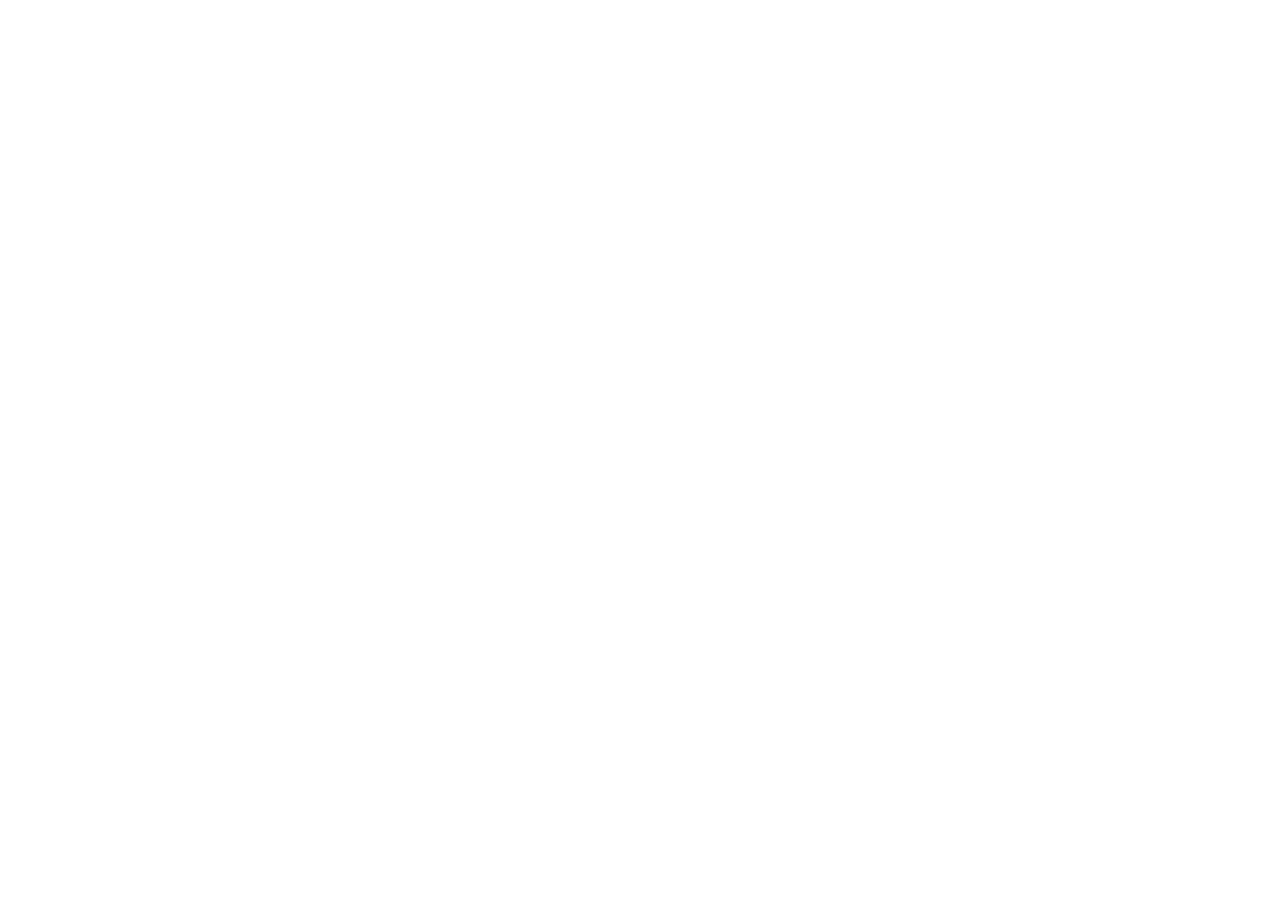
==== index.html @ b359bbfc "inicio del proyecto" ====
<!DOCTYPE html>
<html lang="en">
<head>
    <meta charset="UTF-8">
    <meta name="viewport" content="width=device-width, initial-scale=1.0">
    <title>FronEnd Store</title>
</head>
<body>
    
</body>
</html>
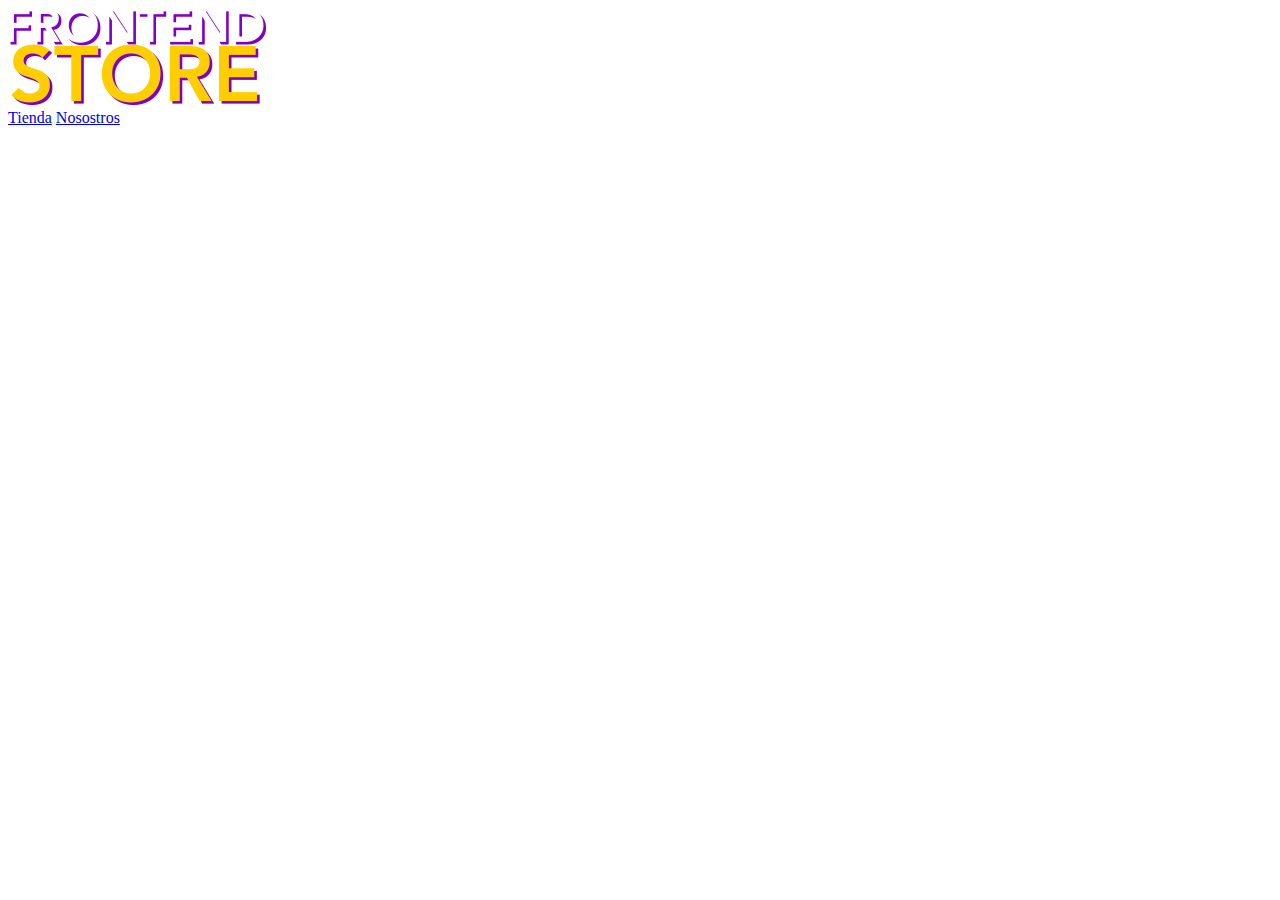
==== commit 44293e8b: "actualizacion del body" ====
--- a/index.html
+++ b/index.html
@@ -3,9 +3,23 @@
 <head>
     <meta charset="UTF-8">
     <meta name="viewport" content="width=device-width, initial-scale=1.0">
-    <title>FronEnd Store</title>
+    <title>Fron End Store</title>
+    <link rel="stylesheet" href="css/normalize.css">
+    <link href="https://fonts.googleapis.com/css2?family=Staatliches&display=swap" rel="stylesheet">
+    <link rel="stylesheet" href="css/style.css">
+    
 </head>
 <body>
-    
+    <header class="header">
+        <a href="index.html">
+            <img class="header__logo" src="img/logo.png" alt="Logotipo">
+        </a>
+    </header>
+
+    <nav>
+        <a href="#">Tienda</a>
+        <a href="#">Nosostros</a>
+    </nav>
+
 </body>
 </html>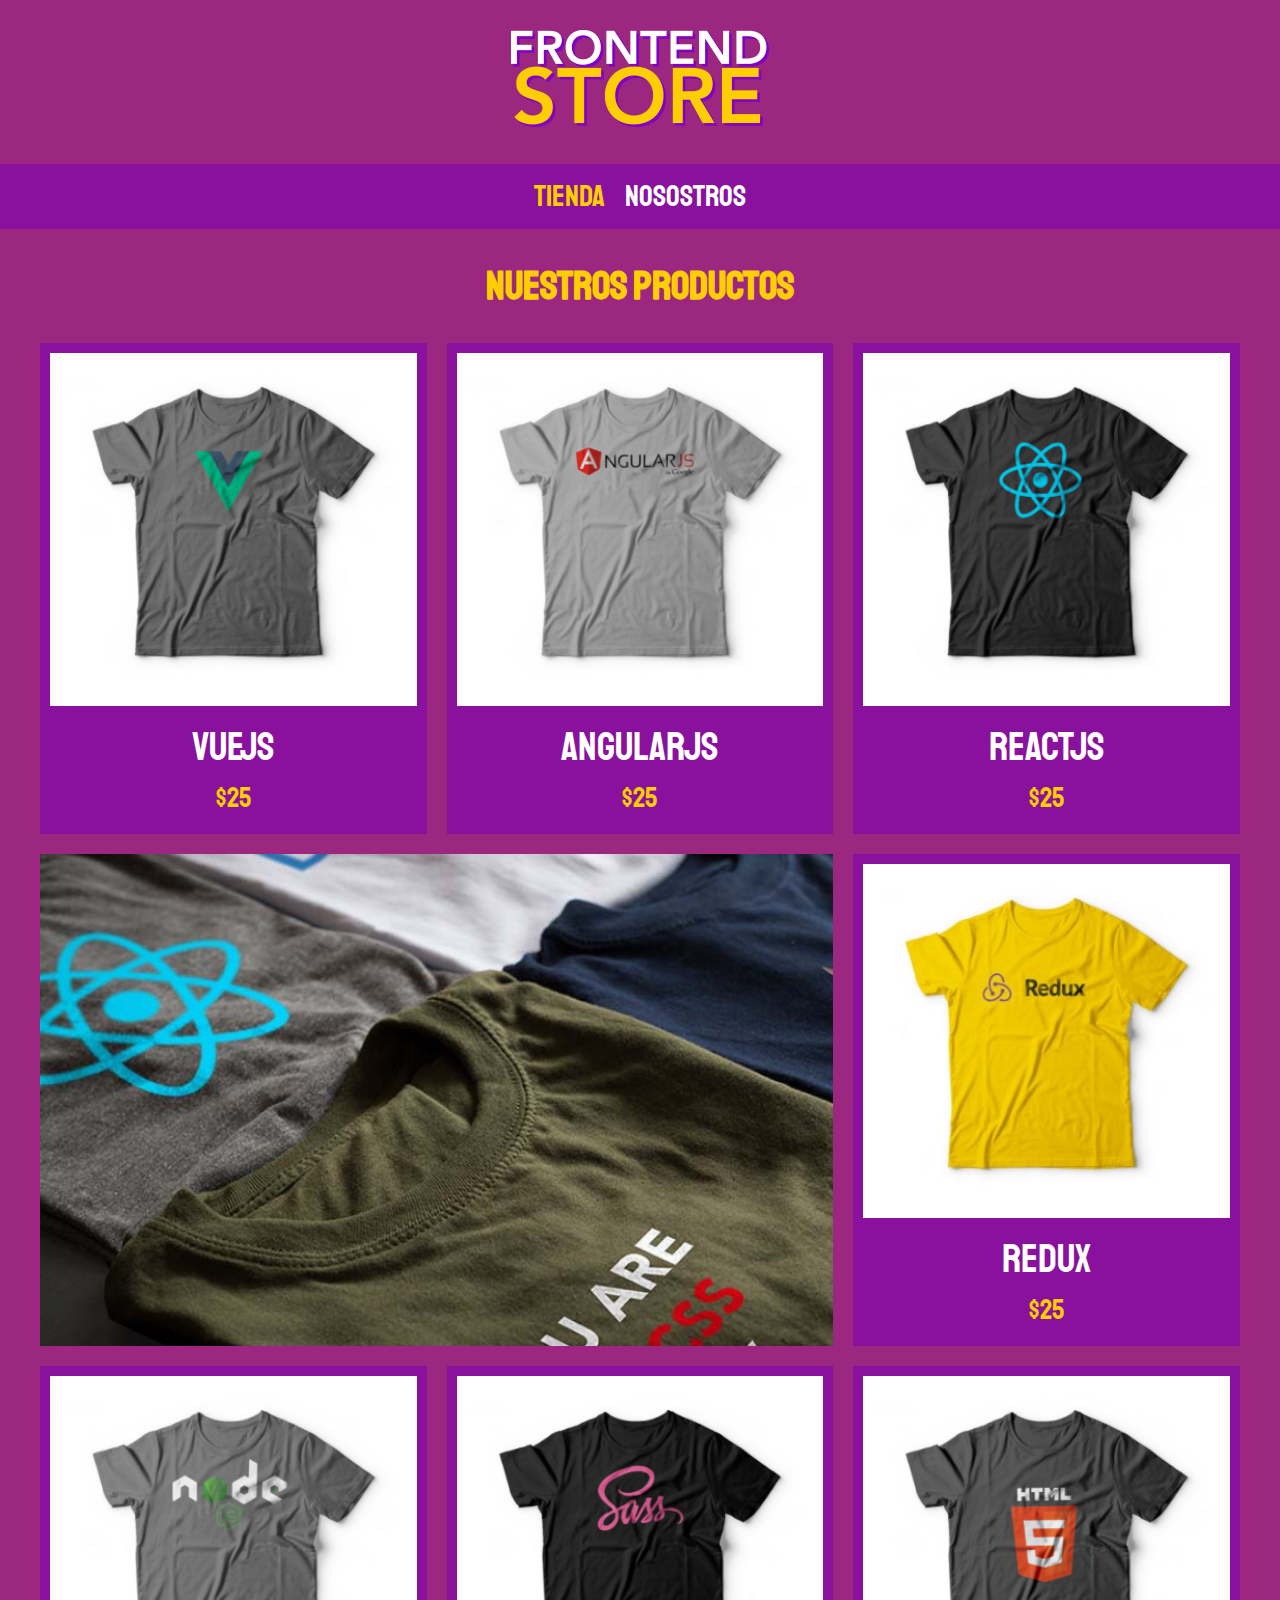
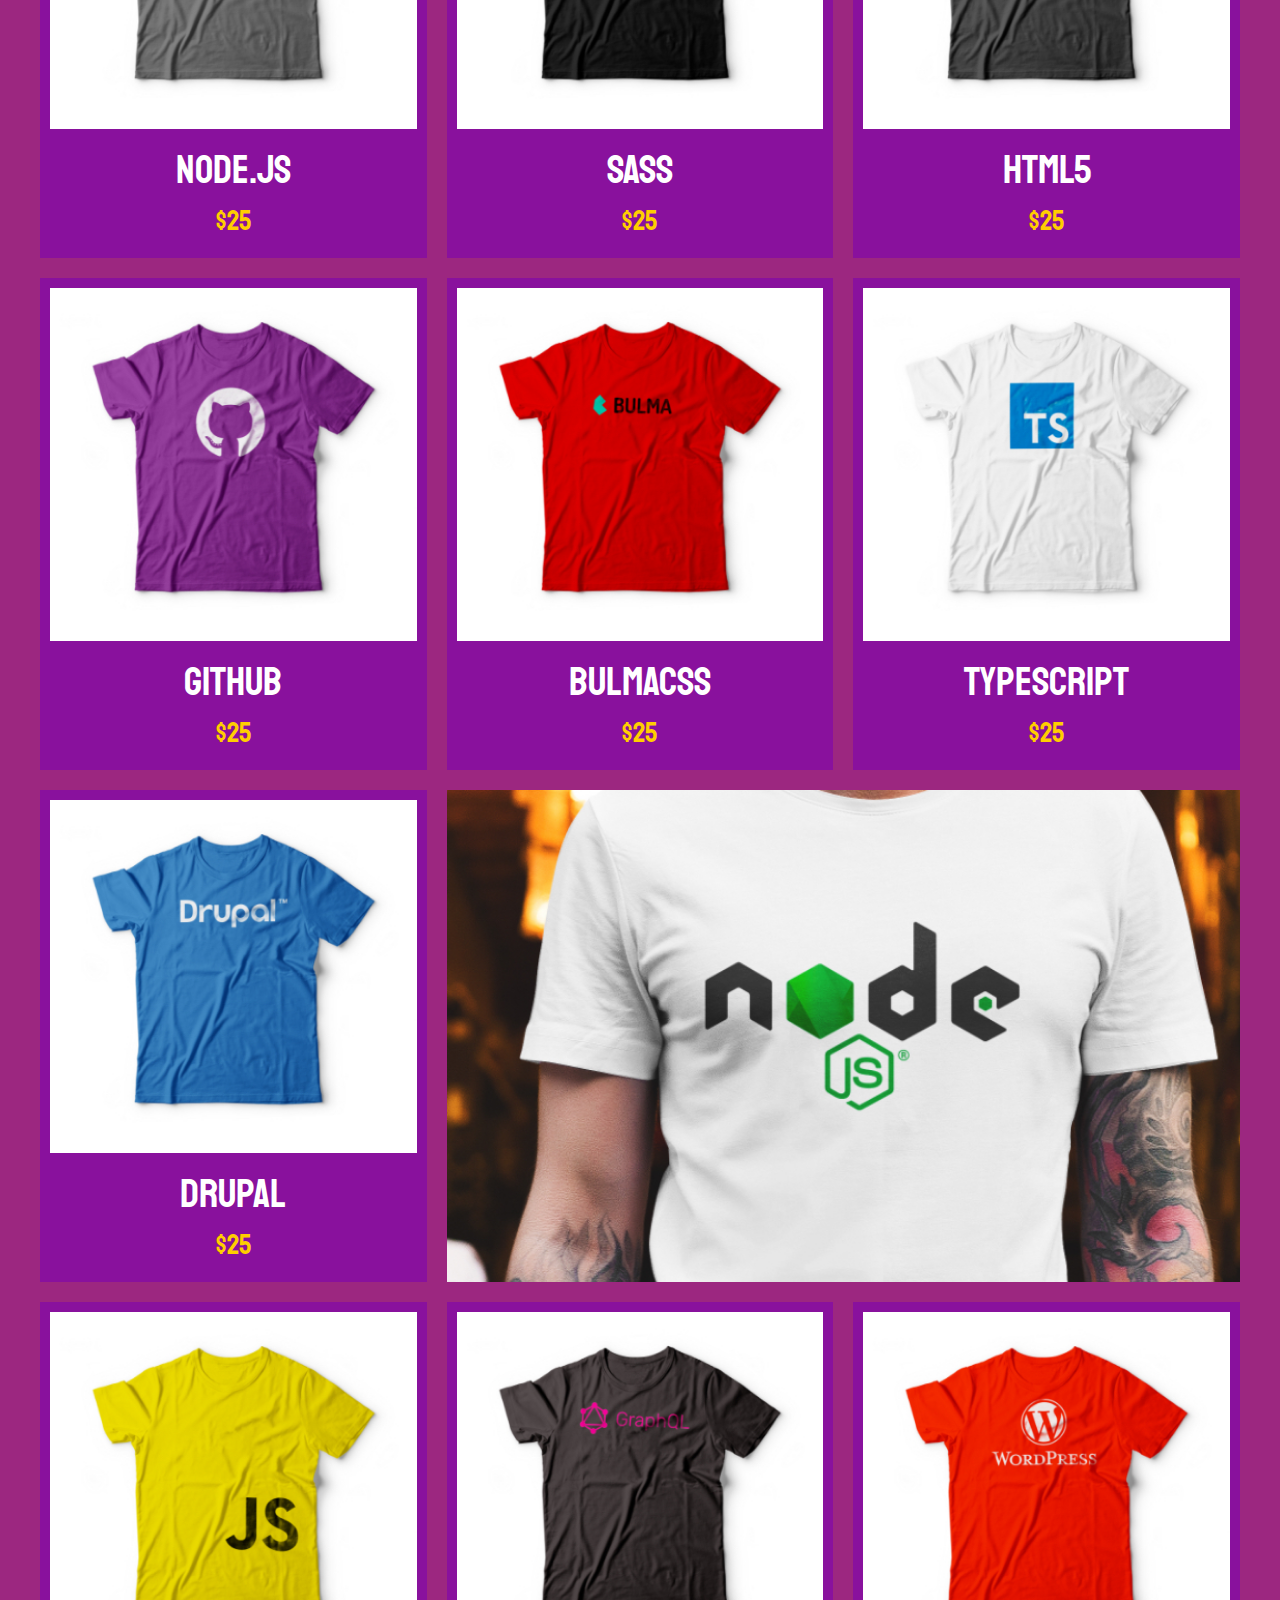
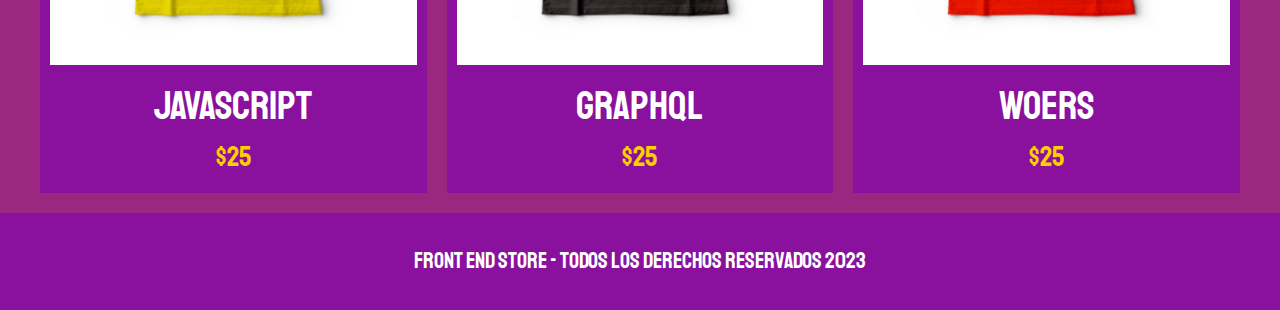
==== commit 75991e7b: "se agregaron los productos y estilo css" ====
--- a/index.html
+++ b/index.html
@@ -16,10 +16,147 @@
         </a>
     </header>
 
-    <nav>
-        <a href="#">Tienda</a>
-        <a href="#">Nosostros</a>
+    <nav class="navegacion">
+        <a class="navegacion__enlace navegacion__enlace--activo" href="index.html">Tienda</a>
+        <a class="navegacion__enlace" href="nosotros.html">Nosostros</a>
     </nav>
+    <main class="contenedor">
 
+        <h1>Nuestros productos</h1>
+        
+        <div class="grid">
+            <div class="producto">
+                <a href="producto.html">
+                    <img class="producto__imagen" src="img/1.jpg" alt="imagen camisa">
+                    <div class="producto__informacion">
+                        <p class="producto__nombre">VueJS</p>
+                        <p class="producto__precio">$25</p>
+                    </div>
+                </a>
+            </div> <!--Este es el fin de la clase de producto-->
+            <div class="producto">
+                <a href="producto.html">
+                    <img class="producto__imagen" src="img/2.jpg" alt="imagen camisa">
+                    <div class="producto__informacion">
+                        <p class="producto__nombre">AngularJS</p>
+                        <p class="producto__precio">$25</p>
+                    </div>
+                </a>
+            </div> <!--Este es el fin de la clase de producto-->
+            <div class="producto">
+                <a href="producto.html">
+                    <img class="producto__imagen" src="img/3.jpg" alt="imagen camisa">
+                    <div class="producto__informacion">
+                        <p class="producto__nombre">ReactJS</p>
+                        <p class="producto__precio">$25</p>
+                    </div>
+                </a>
+            </div> <!--Este es el fin de la clase de producto-->
+            <div class="producto">
+                <a href="producto.html">
+                    <img class="producto__imagen" src="img/4.jpg" alt="imagen camisa">
+                    <div class="producto__informacion">
+                        <p class="producto__nombre">Redux</p>
+                        <p class="producto__precio">$25</p>
+                    </div>
+                </a>
+            </div> <!--Este es el fin de la clase de producto-->
+            <div class="producto">
+                <a href="producto.html">
+                    <img class="producto__imagen" src="img/5.jpg" alt="imagen camisa">
+                    <div class="producto__informacion">
+                        <p class="producto__nombre">Node.JS</p>
+                        <p class="producto__precio">$25</p>
+                    </div>
+                </a>
+            </div> <!--Este es el fin de la clase de producto-->
+            <div class="producto">
+                <a href="producto.html">
+                    <img class="producto__imagen" src="img/6.jpg" alt="imagen camisa">
+                    <div class="producto__informacion">
+                        <p class="producto__nombre">SASS</p>
+                        <p class="producto__precio">$25</p>
+                    </div>
+                </a>
+            </div> <!--Este es el fin de la clase de producto-->
+            <div class="producto">
+                <a href="producto.html">
+                    <img class="producto__imagen" src="img/7.jpg" alt="imagen camisa">
+                    <div class="producto__informacion">
+                        <p class="producto__nombre">HTML5</p>
+                        <p class="producto__precio">$25</p>
+                    </div>
+                </a>
+            </div> <!--Este es el fin de la clase de producto-->
+            <div class="producto">
+                <a href="producto.html">
+                    <img class="producto__imagen" src="img/8.jpg" alt="imagen camisa">
+                    <div class="producto__informacion">
+                        <p class="producto__nombre">GitHub</p>
+                        <p class="producto__precio">$25</p>
+                    </div>
+                </a>
+            </div> <!--Este es el fin de la clase de producto-->
+            <div class="producto">
+                <a href="producto.html">
+                    <img class="producto__imagen" src="img/9.jpg" alt="imagen camisa">
+                    <div class="producto__informacion">
+                        <p class="producto__nombre">BulmaCSS</p>
+                        <p class="producto__precio">$25</p>
+                    </div>
+                </a>
+            </div> <!--Este es el fin de la clase de producto-->
+            <div class="producto">
+                <a href="producto.html">
+                    <img class="producto__imagen" src="img/10.jpg" alt="imagen camisa">
+                    <div class="producto__informacion">
+                        <p class="producto__nombre">TypeScript</p>
+                        <p class="producto__precio">$25</p>
+                    </div>
+                </a>
+            </div> <!--Este es el fin de la clase de producto-->
+            <div class="producto">
+                <a href="producto.html">
+                    <img class="producto__imagen" src="img/11.jpg" alt="imagen camisa">
+                    <div class="producto__informacion">
+                        <p class="producto__nombre">Drupal</p>
+                        <p class="producto__precio">$25</p>
+                    </div>
+                </a>
+            </div> <!--Este es el fin de la clase de producto-->
+            <div class="producto">
+                <a href="producto.html">
+                    <img class="producto__imagen" src="img/12.jpg" alt="imagen camisa">
+                    <div class="producto__informacion">
+                        <p class="producto__nombre">JavaScript</p>
+                        <p class="producto__precio">$25</p>
+                    </div>
+                </a>
+            </div> <!--Este es el fin de la clase de producto-->
+            <div class="producto">
+                <a href="producto.html">
+                    <img class="producto__imagen" src="img/13.jpg" alt="imagen camisa">
+                    <div class="producto__informacion">
+                        <p class="producto__nombre">GraphQL </p>
+                        <p class="producto__precio">$25</p>
+                    </div>
+                </a>
+            </div> <!--Este es el fin de la clase de producto-->
+            <div class="producto">
+                <a href="producto.html">
+                    <img class="producto__imagen" src="img/14.jpg" alt="imagen camisa">
+                    <div class="producto__informacion">
+                        <p class="producto__nombre">WOERs</p>
+                        <p class="producto__precio">$25</p>
+                    </div>
+                </a>
+            </div> <!--Este es el fin de la clase de producto-->
+            <div class="grafico grafico--camisas"></div>
+            <div class="grafico grafico--node"></div>
+        </div>
+    </main>
+    <footer class="footer">
+        <p class="footer__texto">Front End Store - Todos los derechos reservados 2023</p>
+    </footer>
 </body>
 </html>--- a/css/style.css
+++ b/css/style.css
@@ -0,0 +1,173 @@
+:root {
+    --primario: #9C2780;
+    --primarioOcuro: #89119D;
+    --secundario: #FFCE00;
+    --secundarioOscuro: rgb(233,287,2);
+    --blanco: #FFF;
+    --negro: #000;
+
+    --fuentePrincipal: 'Staatliches', cursive;
+}
+html {
+    box-sizing: border-box;
+    font-size: 62.5%;
+  }
+  *, *:before, *:after {
+    box-sizing: inherit;
+  }
+
+/** Globales **/
+body {
+    background-color: var(--primario);
+    font-size: 1.6rem;
+    line-height: 1.5;
+}
+p {
+    font-size: 1.8rem;
+    font-family: Arial, Helvetica, sans-serif;
+    color: var(--blanco);
+}
+a {
+    text-decoration: none;
+}
+
+img {
+    max-width: 100%;
+}
+.contenedor {
+    max-width: 120rem;
+    margin: 0 auto;
+}
+h1, h2, h3 {
+    text-align: center;
+    color: var(--secundario);
+    font-family: var(--fuentePrincipal);
+}
+h1 {
+    font-size: 4rem;
+}
+h2 {
+    font-size: 3.2rem;
+}
+h3 {
+    font-size: 2.4rem;
+}
+.header {
+    display: flex;
+    justify-content: center;
+}
+.header__logo {
+    margin: 3rem 0;
+}
+/** Fooder **/
+.footer {
+    background-color: var(--primarioOcuro);
+    padding: 1rem 0;
+    margin-top: 2rem;
+}
+.footer__texto {
+    font-family: var(--fuentePrincipal);
+    text-align: center;
+    font-size: 2.2rem;
+}
+/** Navegacion **/
+.navegacion {
+    background-color: var(--primarioOcuro);
+    padding: 1rem 0;
+    display: flex;
+    justify-content: center;
+    gap: 2rem;  /**separacion de los enlaces del nav**/
+}
+.navegacion__enlace {
+    font-family: var(--fuentePrincipal);
+    color: var(--blanco);
+    font-size: 3rem;
+}
+.navegacion__enlace--activo,
+.navegacion__enlace:hover {
+    color: var(--secundario);
+}
+
+/** GRID**/
+.grid {
+    display: grid;
+    grid-template-columns: repeat(2, 1fr);
+    gap: 2rem;
+}
+@media (min-width: 768px) {
+    .grid {
+        grid-template-columns: repeat(3, 1fr);
+    }
+}
+/** Productos **/
+.producto {
+    background-color: var(--primarioOcuro);
+    padding: 1rem;
+}
+.producto__imagen {
+    width: 100%;
+}
+.producto__informacion {
+
+}
+.producto__nombre {
+    font-size: 4rem;
+}
+.producto__precio {
+    font-size: 2.8rem;
+    color: var(--secundario);
+}
+.producto__nombre,
+.producto__precio {
+    font-family: var(--fuentePrincipal);
+    margin: 1rem 0;
+    text-align: center;
+    line-height: 1.2;
+}
+
+/** Grafico **/
+.grafico {
+    min-height: 30rem;
+    grid-column: 1 / 3;
+    background-repeat: none;
+    background-size: cover;
+}
+.grafico--camisas {
+    grid-row: 2 / 3;
+    background-image: url(../img/grafico1.jpg);
+}
+.grafico--node {
+    background-image: url(../img/grafico2.jpg);
+    grid-row: 8 / 9;
+}
+@media (min-width: 768px) {
+    .grafico--node {
+        grid-row: 5 / 6;
+        grid-column: 2 / 4;
+    }
+}
+
+/** nosotros **/
+.nosotros {
+    display: grid;
+    grid-template-rows: repeat(2, auto);
+}
+@media (min-width: 768px) {
+    .nosotros {
+        grid-template-columns: repeat(2, 1fr);
+        column-gap: 2rem;
+    }  
+}
+
+.nosotros__contenido {
+    
+}
+.nosotros__imagen {
+    grid-row: 1 / 2;
+    width: 100%;
+}
+@media (min-width: 768px) {
+    .nosotros__imagen {
+        grid-column: 2 / 3;
+    }
+}
